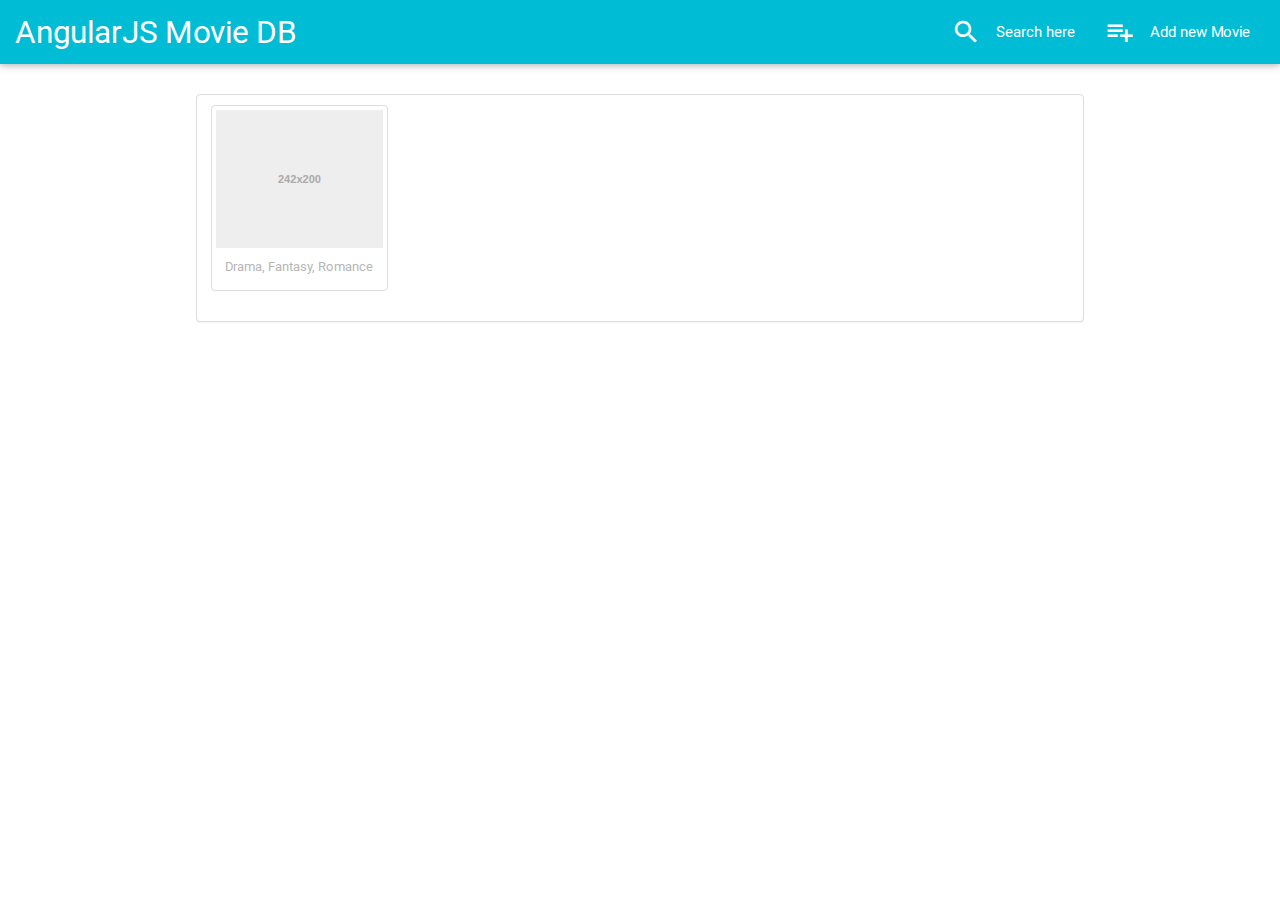
==== single.html @ ab3b455e "created single page" ====
<!DOCTYPE html>
<html lang="en">
<head>
<meta charset="utf-8">
<meta http-equiv="X-UA-Compatible" content="IE=edge">
<meta name="viewport" content="width=device-width, initial-scale=1">
<title>AJS moviedb </title>

<!--bootstrap-->
<link href="bootstrap/css/bootstrap.css" rel="stylesheet" type="text/css">

<!--site Styles-->
<link href="css/normalize.css" rel="stylesheet" type="text/css">
<link href="css/animate.css" rel="stylesheet" type="text/css">
<link href="css/ajsmoviedb.css" rel="stylesheet" type="text/css">
<link href="css/bootstrap-col5.css" rel="stylesheet" type="text/css">
<link href="ui/jquery-ui.min.css" rel="stylesheet" type="text/css">
<link href="css/materialize.css" rel="stylesheet" type="text/css">

<!-- Fonts -->
<link href="font-awesome/css/font-awesome.min.css" rel="stylesheet" type="text/css">
<link href="http://fonts.googleapis.com/css?family=Roboto:400,100,100italic,300,300italic,500,400italic,500italic,700italic,700,900,900italic" rel="stylesheet" type="text/css">
<link href="https://fonts.googleapis.com/icon?family=Material+Icons" rel="stylesheet">


</head>

<body>

    <section class="nav_wrap">
         <nav class="default-primary-color">
         <div class="nav-wrapper">
          <a href="#!" class="brand-logo">AngularJS Movie DB</a>
          <ul class="right hide-on-med-and-down">
            <li><a href="#"><i class="material-icons left">search</i> Search here </a></li>
            <li><a href="#"><i class="material-icons left">playlist_add</i> Add new Movie</a></li>
          </ul>
             <ul id="slide-out" class="side-nav">
            <li><a href="#!">Search here</a></li>
            <li><a href="#!">Add new Movie</a></li>
              
          </ul>
          <a href="#" data-activates="slide-out" class="button-collapse"><i class="mdi-navigation-menu"></i></a>
        </div>
          
        </nav>
    </section>
    <section class="single_wrap mtb_30">
       <div class="container">
            <div class="row">
                 <div class="panel panel-default">
                     <div class="row">
                         <div class="col-md-3 col-sm-3 col-xs-12">
                            <div class="thumbnail m_10">
                              <img alt="100%x200" data-src="holder.js/100%x200" src="[data-uri]" data-holder-rendered="true">
                              <div class="caption">
                                <p>Drama, Fantasy, Romance</p>
                              </div>
                            </div>
                          </div>
                     </div>
                </div>
            </div>
        </div> 
    </section>
    <!-- latest movie-->

<!-- Script start -->
<script type="text/javascript" src="js/jquery.min.js" ></script>
<script type="text/javascript" src="js/jquery-migrate-1.2.1.min.js" ></script>
<script type="text/javascript" src="ui/jquery-ui.min.js"></script>
<script type="text/javascript" src="bootstrap/js/bootstrap.min.js" ></script>
<script type="text/javascript" src="js/wow.min.js" ></script>
<script type="text/javascript" src="js/materialize.js" ></script>

    
<!-- main js -->
<script type="text/javascript" src="js/ajsmoviedb.js" ></script>
    
</body>
</html>
---- css/ajsmoviedb.css ----
@charset "utf-8";
/* CSS Document */

html, body { margin:0; padding:0; height:100%;  }
*{ margin:0; padding:0;}

html, body, div, span, applet, object, iframe,
h1, h2, h3, h4, h5, h6, p, blockquote, pre,
a, abbr, acronym, address, big, cite, code,
del, dfn, img, ins, kbd, q, s, samp,
small, strike, sub, sup, tt, var,
b, u, i, center,
dl, dt, dd, ol, ul, li,
fieldset, form, label, legend,
table, caption, tbody, tfoot, thead, tr, th, td,
article, aside, canvas, details, embed,
figure, figcaption, footer, header, hgroup,
menu, nav, output, ruby, section, summary,
time, mark, audio, video {
  margin: 0;
  padding: 0;
  border: 0;
  font-size: 100%;
  font: inherit;
  vertical-align: baseline;
  font-family: 'Roboto', sans-serif;
}
h1, h2, h3, h4, h5, h6 {
	font-weight:normal;
	margin:0;
	padding:0;
	font-family: 'Roboto', sans-serif;
	color:#212121;
	font-weight: 400;
}

/* HTML5 display-role reset for older browsers */
ol, ul {
  list-style: none;
}

blockquote, q {
  quotes: none;
}

blockquote:before, blockquote:after,
q:before, q:after {
  content: '';
  content: none;
}

table {
  border-collapse: collapse;
  border-spacing: 0;
}

* {
  -webkit-box-sizing: border-box;
  -moz-box-sizing: border-box;
  box-sizing: border-box;
  outline: none;
}
.show-grid [class^="col-"] {
    background-color: rgba(86, 61, 124, 0.15);
    border: 1px solid rgba(86, 61, 124, 0.2);
    padding-bottom: 10px;
    padding-top: 10px;
}

p { color:#b6b6b6; font-size:13px; font-family: 'Roboto', sans-serif; line-height:20px; }
a , a:hover , a:active, a:focus { text-decoration: none; }
/*common*/

.nav_wrap , .movie_l_wrap, .single_wrap{
    float: left;
    margin: 0 auto;
    width: 100%;
}
.mtb_30{
    margin: 30px 0;
}
.mtb_10{
    margin: 10px 0;
}
.m_10{
    margin: 10px;
}
/*palette*/
.dark-primary-color    { background: #0097A7; }
.default-primary-color { background: #00BCD4; }
.light-primary-color   { background: #B2EBF2; }
.text-primary-color    { color: #FFFFFF; }
.accent-color          { background: #536DFE; }
.primary-text-color    { color: #212121; }
.secondary-text-color  { color: #727272; }
.divider-color         { border-color: #B6B6B6; }


/*navigation*/
nav {
    padding: 0 15px;
}
nav ul a:hover,nav ul a:active,nav ul a:focus{
    color: #fff;
    text-decoration: none;
}
nav .brand-logo{
    text-decoration: none; 
}
.movie_l_con{
    background: #eeeeee;
}
.title , .title_movie {
    font-size: 20px;
    margin: 0;
}
.title_movie{
    font-size: 16px;
}
.readmore {
    color: #727272;
    float: right;
    font-size: 14px;
}
/* Media Queries */

/* Tablet */
@media only screen and (min-width: 768px) and (max-width: 1024px) {
			
}

/* Mobile */
@media only screen and (min-width: 320px) and (max-width: 480px) {
	
}
/*large screen*/
 @media screen and (min-width: 1900px){
     
 }
 /* Landscape 360px*/
@media only screen and (min-width: 360px) and (max-width: 640px)  and (orientation:landscape) {
    
}
 /* Landscape 320px*/
@media only screen and (min-width: 320px) and (max-width: 480px)  and (orientation:landscape) {
    
}
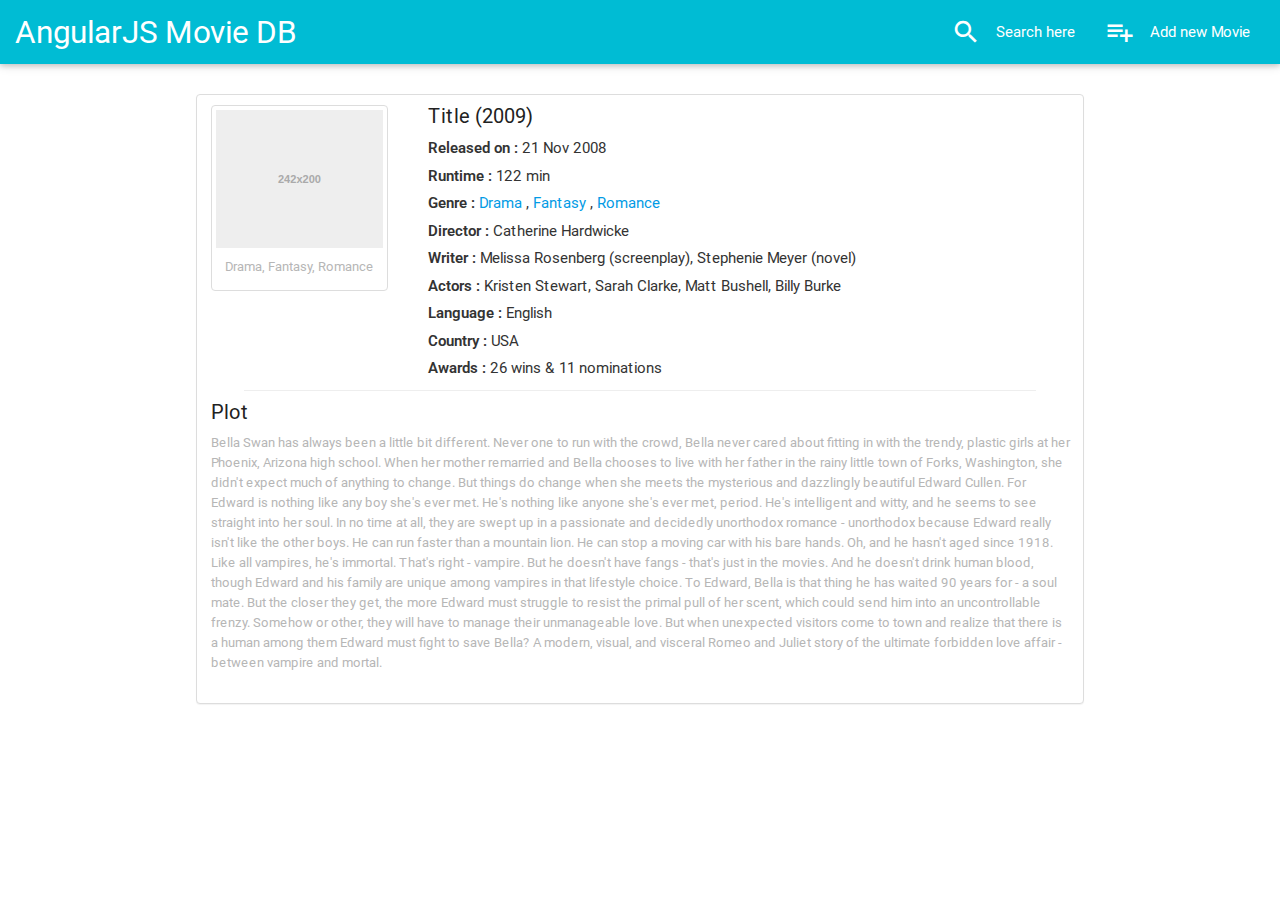
==== commit d3cdc91d: "created add movie page" ====
--- a/single.html
+++ b/single.html
@@ -30,7 +30,7 @@
     <section class="nav_wrap">
          <nav class="default-primary-color">
          <div class="nav-wrapper">
-          <a href="#!" class="brand-logo">AngularJS Movie DB</a>
+          <a href="index.html" class="brand-logo">AngularJS Movie DB</a>
           <ul class="right hide-on-med-and-down">
             <li><a href="#"><i class="material-icons left">search</i> Search here </a></li>
             <li><a href="#"><i class="material-icons left">playlist_add</i> Add new Movie</a></li>
@@ -58,6 +58,33 @@
                               </div>
                             </div>
                           </div>
+                         <div class="col-md-9 col-sm-9 col-xs-12">
+                             <div class="main_con mtb_10">
+                                 <h2 class="title">Title (2009)</h2>
+                                <ul class="list-movie mtb_10">
+                                  <li><span class="strong">Released on :</span> 21 Nov 2008</li>
+                                  <li><span class="strong">Runtime :</span> 122 min</li>
+                                  <li><span class="strong">Genre :</span>
+                                      <a href="#">Drama</a> ,
+                                      <a href="#">Fantasy</a> ,
+                                      <a href="#">Romance</a>
+                                  </li>
+                                  <li><span class="strong">Director :</span> Catherine Hardwicke </li>
+                                  <li><span class="strong">Writer :</span> Melissa Rosenberg (screenplay), Stephenie Meyer (novel)</li>
+                                  <li><span class="strong">Actors :</span> Kristen Stewart, Sarah Clarke, Matt Bushell, Billy Burke</li>
+                                  <li><span class="strong">Language :</span> English</li>
+                                  <li><span class="strong">Country :</span> USA</li>
+                                  <li><span class="strong">Awards :</span> 26 wins & 11 nominations</li>
+                                </ul>
+                             </div>
+                          </div>
+                          <div class="col-md-12 col-sm-12 col-xs-12">
+                              <hr class="new_hr">
+                              <div class="plot m_10">
+                                  <h2 class="title">Plot</h2>
+                              <p class="mtb_10">Bella Swan has always been a little bit different. Never one to run with the crowd, Bella never cared about fitting in with the trendy, plastic girls at her Phoenix, Arizona high school. When her mother remarried and Bella chooses to live with her father in the rainy little town of Forks, Washington, she didn't expect much of anything to change. But things do change when she meets the mysterious and dazzlingly beautiful Edward Cullen. For Edward is nothing like any boy she's ever met. He's nothing like anyone she's ever met, period. He's intelligent and witty, and he seems to see straight into her soul. In no time at all, they are swept up in a passionate and decidedly unorthodox romance - unorthodox because Edward really isn't like the other boys. He can run faster than a mountain lion. He can stop a moving car with his bare hands. Oh, and he hasn't aged since 1918. Like all vampires, he's immortal. That's right - vampire. But he doesn't have fangs - that's just in the movies. And he doesn't drink human blood, though Edward and his family are unique among vampires in that lifestyle choice. To Edward, Bella is that thing he has waited 90 years for - a soul mate. But the closer they get, the more Edward must struggle to resist the primal pull of her scent, which could send him into an uncontrollable frenzy. Somehow or other, they will have to manage their unmanageable love. But when unexpected visitors come to town and realize that there is a human among them Edward must fight to save Bella? A modern, visual, and visceral Romeo and Juliet story of the ultimate forbidden love affair - between vampire and mortal.</p>
+                              </div>
+                         </div>
                      </div>
                 </div>
             </div>
--- a/css/ajsmoviedb.css
+++ b/css/ajsmoviedb.css
@@ -85,12 +85,35 @@
 .m_10{
     margin: 10px;
 }
+.mtb_60{
+    margin: 60px 0;
+}
+.mtb_100{
+    margin: 100px 0;
+}
+.p_10{
+    padding: 10px;
+}
+.p_25{
+    padding: 25px !important;
+}
+.strong{
+    font-weight: 600;
+}
+.new_hr{
+    width: 90%;
+    text-align: center;
+    margin: 0 auto;
+}
+.btn:hover{
+    color: #fff;
+}
 /*palette*/
 .dark-primary-color    { background: #0097A7; }
 .default-primary-color { background: #00BCD4; }
 .light-primary-color   { background: #B2EBF2; }
 .text-primary-color    { color: #FFFFFF; }
-.accent-color          { background: #536DFE; }
+.accent-color          { background: #536DFE !important; }
 .primary-text-color    { color: #212121; }
 .secondary-text-color  { color: #727272; }
 .divider-color         { border-color: #B6B6B6; }
@@ -122,6 +145,11 @@
     float: right;
     font-size: 14px;
 }
+/*single*/
+.list-movie > li {
+    margin: 5px 0;
+}
+
 /* Media Queries */
 
 /* Tablet */
